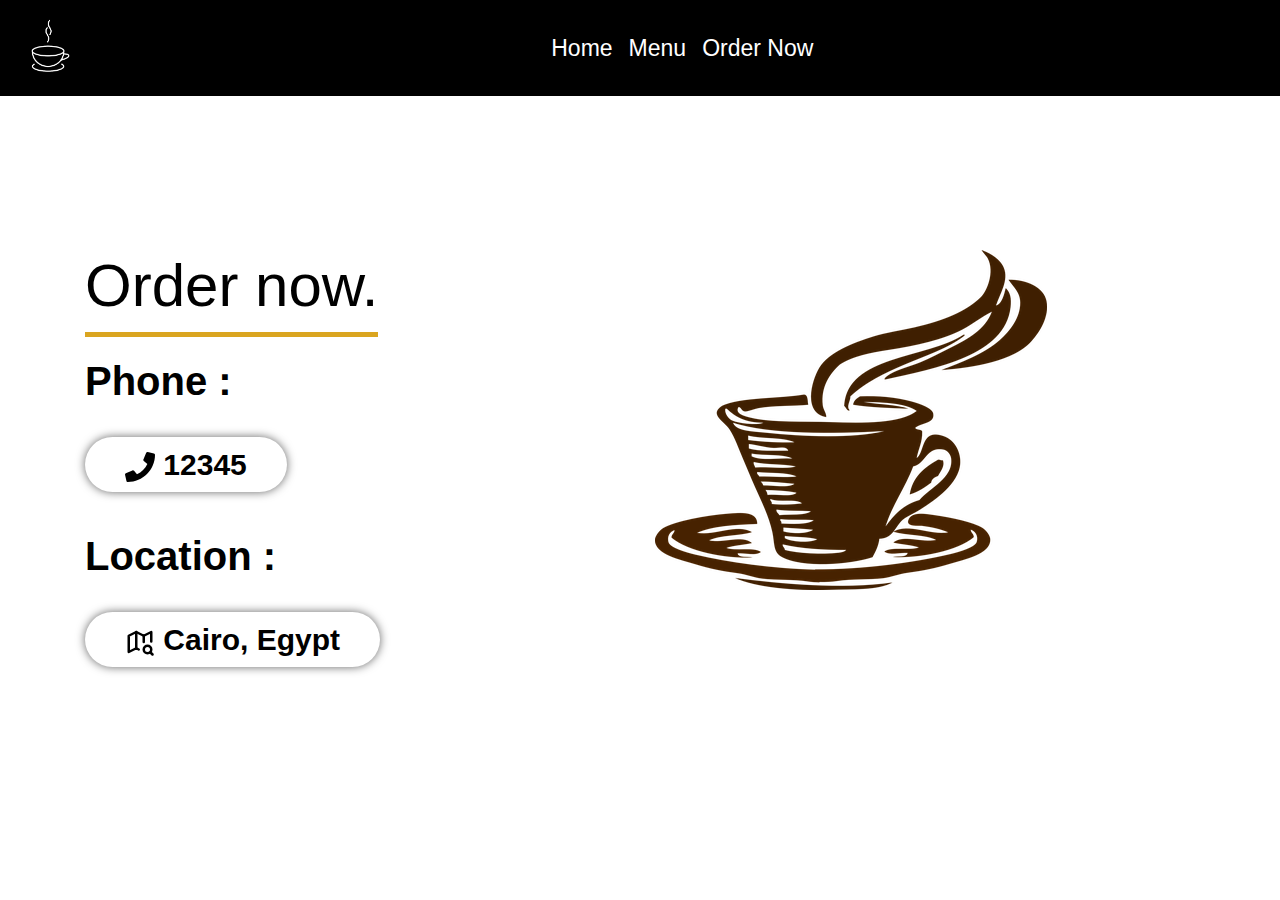
==== order.html @ c19736da "Add files via upload" ====
<!doctype html>
<html lang="en">
  <head>
    <title>Order | Kahwa.</title>
    <!-- Required meta tags -->
    <meta charset="utf-8">
    <meta name="viewport" content="width=device-width, initial-scale=1, shrink-to-fit=no">
    <link rel="stylesheet" href="order.css">
    <link rel="shortcut icon" href="imgs/logo-white.png">
    <!-- Bootstrap CSS -->
    <link rel="stylesheet" href="https://stackpath.bootstrapcdn.com/bootstrap/4.3.1/css/bootstrap.min.css" integrity="sha384-ggOyR0iXCbMQv3Xipma34MD+dH/1fQ784/j6cY/iJTQUOhcWr7x9JvoRxT2MZw1T" crossorigin="anonymous">
  </head>
  <body>
    <nav class="navbar navbar-expand-lg fixed-top" style="background: black;">
        <a class="navbar-brand" href="#"><img src="imgs/logo-white.png" height="70px"></a>
        <button class="navbar-toggler d-lg-none" type="button" data-toggle="collapse" data-target="#collapsibleNavId" aria-controls="collapsibleNavId"
            aria-expanded="false" aria-label="Toggle navigation" style=" outline: none; padding: 0px;">
            <img src="imgs/menu-btn.png" height="50px" style="border: none;">
        </button>
        <div class="collapse navbar-collapse" id="collapsibleNavId">
            <ul class="navbar-nav m-auto mt-2 mt-lg-0">
                <li class="nav-item active">
                    <a class="nav-link" href="index.html">Home <span class="sr-only">(current)</span></a>
                </li>
                <li class="nav-item active">
                    <a class="nav-link" href="menu.html">Menu</a>
                </li>
                <li class="nav-item active">
                    <a class="nav-link" href="order.html">Order Now</a>
                </li>

            </ul>
            
        </div>
      </nav>
      <div class="container" style="margin-top: 250px;">
        <div class="row">
            <div class="col-12 col-md-6"> 
              <h1 style="color: black; font-size: 60px; border-bottom: 5px solid goldenrod; padding-bottom: 10px; margin-bottom: 20px; width: fit-content;">Order now.</h1>
              <h2 style="color: black; font-weight: bold; font-size: 40px;">Phone :</h2> <br>
              <p style=" font-size: 30px; color: black; font-weight: bold; box-shadow: 0 0 10px rgb(0,0,0,0.604); border-radius: 1000px; width: fit-content; padding: 5px 40px;"><svg aria-hidden="true" focusable="false" class="icon" xmlns="http://www.w3.org/2000/svg" viewBox="0 0 512 512" width="1em" height="1em"><!-- Font Awesome Free 5.15.1 by @fontawesome - https://fontawesome.com License - https://fontawesome.com/license/free (Icons: CC BY 4.0, Fonts: SIL OFL 1.1, Code: MIT License) --><path  style="color: goldenrod;" d="M493.4 24.6l-104-24c-11.3-2.6-22.9 3.3-27.5 13.9l-48 112c-4.2 9.8-1.4 21.3 6.9 28l60.6 49.6c-36 76.7-98.9 140.5-177.2 177.2l-49.6-60.6c-6.8-8.3-18.2-11.1-28-6.9l-112 48C3.9 366.5-2 378.1.6 389.4l24 104C27.1 504.2 36.7 512 48 512c256.1 0 464-207.5 464-464 0-11.2-7.7-20.9-18.6-23.4z"/></svg>
              </svg> 12345</p><br>
              <h2 style="color: black; font-weight: bold; font-size: 40px;">Location :</h2> <br>
              <p style=" font-size: 30px; color: black; font-weight: bold; box-shadow: 0 0 10px rgb(0,0,0,0.604); border-radius: 1000px; width: fit-content; padding: 5px 40px;"> <svg xmlns="http://www.w3.org/2000/svg" width="30" height="30" viewBox="0 0 24 24" fill="none" stroke="currentColor" stroke-width="2" stroke-linecap="round" stroke-linejoin="round" class="tabler-icon tabler-icon-map-search"><path d="M11 18l-2 -1l-6 3v-13l6 -3l6 3l6 -3v7.5"></path><path d="M9 4v13"></path><path d="M15 7v5"></path><path d="M18 18m-3 0a3 3 0 1 0 6 0a3 3 0 1 0 -6 0"></path><path d="M20.2 20.2l1.8 1.8"></path>
            </svg> Cairo, Egypt</p>
            </div>
            <div class="col-12 col-md-6">
               <img src="imgs/cafe-or-idk.png" class="img-fluid">
            </div>

        </div>
      </div>
    <!-- Optional JavaScript -->
    <!-- jQuery first, then Popper.js, then Bootstrap JS -->
    <script src="https://code.jquery.com/jquery-3.3.1.slim.min.js" integrity="sha384-q8i/X+965DzO0rT7abK41JStQIAqVgRVzpbzo5smXKp4YfRvH+8abtTE1Pi6jizo" crossorigin="anonymous"></script>
    <script src="https://cdnjs.cloudflare.com/ajax/libs/popper.js/1.14.7/umd/popper.min.js" integrity="sha384-UO2eT0CpHqdSJQ6hJty5KVphtPhzWj9WO1clHTMGa3JDZwrnQq4sF86dIHNDz0W1" crossorigin="anonymous"></script>
    <script src="https://stackpath.bootstrapcdn.com/bootstrap/4.3.1/js/bootstrap.min.js" integrity="sha384-JjSmVgyd0p3pXB1rRibZUAYoIIy6OrQ6VrjIEaFf/nJGzIxFDsf4x0xIM+B07jRM" crossorigin="anonymous"></script>
  </body>
</html>
---- order.css ----
.banner {
    background: linear-gradient(rgba(0,0,0,0.5),rgba(0,0,0,0.5)),  url(imgs/main-bg.jpg);
    width: 100%;
    height: 120vh;
    background-position: center;
    background-size: cover;
}

.nav-item .nav-link {
    font-size: 23px;
    font-weight: 500;
    color: white;
    transition: 0.5s;
}

.nav-item .nav-link:hover {
    color: goldenrod;
}

.item-1:hover {
    box-shadow: 8px 10px 0 black;
    transition: 0.5s;
    cursor: pointer;
}

.item-1 {
    box-shadow: 0 0 0 black;
    transition: 0.5s;
    cursor: pointer;
}

.btn {
    box-shadow: 0 0 0 black;
    transition: 0.5s;
    cursor: pointer;
}
.btn:hover {
    box-shadow: 8px 10px 0 black;
    transition: 0.5s;
    cursor: pointer;
}

html {
    scroll-behavior: smooth;
}

.banner-2 {
    background: rgb(255, 238, 172);
    width: 100%;
    height: 100vh;
    background-position: center;
    background-size: cover;
}

.blackidk {
    background: black;
    color: white;
    opacity: 100%;
    text-align: center;
    padding: 8px;
    margin-top: 50px;
   }

   .blackidk p {
    font-family:'Trebuchet MS', 'Lucida Sans Unicode', 'Lucida Grande', 'Lucida Sans', Arial, sans-serif;
    opacity: 50%;
   }

   .blackidk img {
    height: 35px;
    margin-right: 5px;
    margin-bottom: 3px;
    transform: translateY(15%);
    cursor: pointer;
}
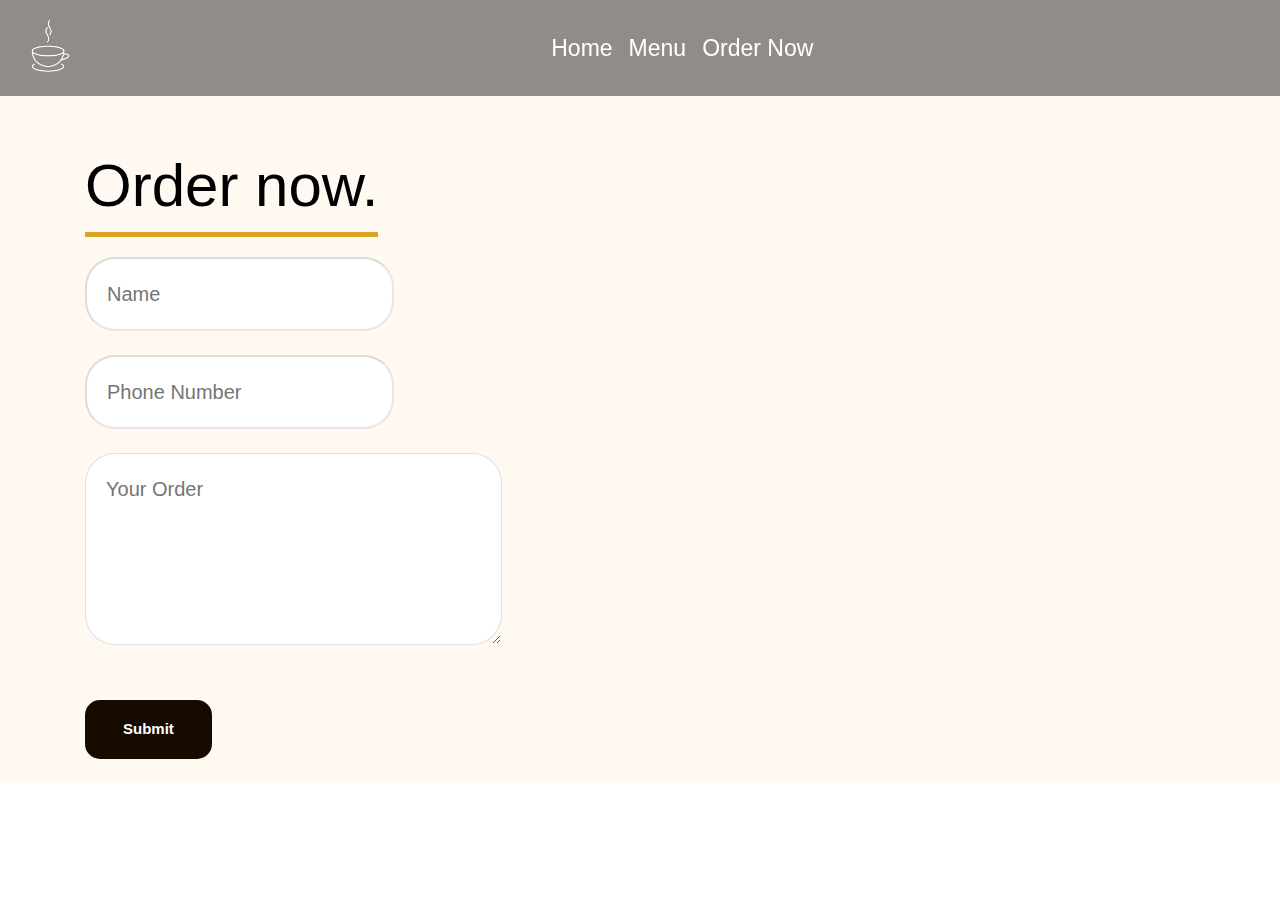
==== commit ea6b5e3b: "Add files via upload" ====
--- a/order.html
+++ b/order.html
@@ -11,7 +11,9 @@
     <link rel="stylesheet" href="https://stackpath.bootstrapcdn.com/bootstrap/4.3.1/css/bootstrap.min.css" integrity="sha384-ggOyR0iXCbMQv3Xipma34MD+dH/1fQ784/j6cY/iJTQUOhcWr7x9JvoRxT2MZw1T" crossorigin="anonymous">
   </head>
   <body>
-    <nav class="navbar navbar-expand-lg fixed-top" style="background: black;">
+    <div class="banner">
+      <div class="container">
+    <nav class="navbar navbar-expand-lg fixed-top" style="background: rgba(0, 0, 0, 0.437);;">
         <a class="navbar-brand" href="#"><img src="imgs/logo-white.png" height="70px"></a>
         <button class="navbar-toggler d-lg-none" type="button" data-toggle="collapse" data-target="#collapsibleNavId" aria-controls="collapsibleNavId"
             aria-expanded="false" aria-label="Toggle navigation" style=" outline: none; padding: 0px;">
@@ -33,23 +35,20 @@
             
         </div>
       </nav>
-      <div class="container" style="margin-top: 250px;">
+      
         <div class="row">
-            <div class="col-12 col-md-6"> 
+            <div class="col-12 col-md-6"  style="padding-top: 150px;"> 
               <h1 style="color: black; font-size: 60px; border-bottom: 5px solid goldenrod; padding-bottom: 10px; margin-bottom: 20px; width: fit-content;">Order now.</h1>
-              <h2 style="color: black; font-weight: bold; font-size: 40px;">Phone :</h2> <br>
-              <p style=" font-size: 30px; color: black; font-weight: bold; box-shadow: 0 0 10px rgb(0,0,0,0.604); border-radius: 1000px; width: fit-content; padding: 5px 40px;"><svg aria-hidden="true" focusable="false" class="icon" xmlns="http://www.w3.org/2000/svg" viewBox="0 0 512 512" width="1em" height="1em"><!-- Font Awesome Free 5.15.1 by @fontawesome - https://fontawesome.com License - https://fontawesome.com/license/free (Icons: CC BY 4.0, Fonts: SIL OFL 1.1, Code: MIT License) --><path  style="color: goldenrod;" d="M493.4 24.6l-104-24c-11.3-2.6-22.9 3.3-27.5 13.9l-48 112c-4.2 9.8-1.4 21.3 6.9 28l60.6 49.6c-36 76.7-98.9 140.5-177.2 177.2l-49.6-60.6c-6.8-8.3-18.2-11.1-28-6.9l-112 48C3.9 366.5-2 378.1.6 389.4l24 104C27.1 504.2 36.7 512 48 512c256.1 0 464-207.5 464-464 0-11.2-7.7-20.9-18.6-23.4z"/></svg>
-              </svg> 12345</p><br>
-              <h2 style="color: black; font-weight: bold; font-size: 40px;">Location :</h2> <br>
-              <p style=" font-size: 30px; color: black; font-weight: bold; box-shadow: 0 0 10px rgb(0,0,0,0.604); border-radius: 1000px; width: fit-content; padding: 5px 40px;"> <svg xmlns="http://www.w3.org/2000/svg" width="30" height="30" viewBox="0 0 24 24" fill="none" stroke="currentColor" stroke-width="2" stroke-linecap="round" stroke-linejoin="round" class="tabler-icon tabler-icon-map-search"><path d="M11 18l-2 -1l-6 3v-13l6 -3l6 3l6 -3v7.5"></path><path d="M9 4v13"></path><path d="M15 7v5"></path><path d="M18 18m-3 0a3 3 0 1 0 6 0a3 3 0 1 0 -6 0"></path><path d="M20.2 20.2l1.8 1.8"></path>
-            </svg> Cairo, Egypt</p>
-            </div>
-            <div class="col-12 col-md-6">
-               <img src="imgs/cafe-or-idk.png" class="img-fluid">
-            </div>
+              <form action="thanks.html" method="get">
+                <input type="text" name="name" id="name" placeholder="Name" style="font-size: 20px; padding: 20px; border-color: rgba(43, 21, 21, 0.136); border-radius: 30px;" required><br><br>
+                <input type="number" name="name" id="name" placeholder="Phone Number" style="font-size: 20px; padding: 20px;  border-color: rgba(43, 21, 21, 0.136); border-radius: 30px;" required><br><br>
+                <textarea name="" id="" cols="30" rows="5" placeholder="Your Order" style="font-size: 20px; padding: 20px;  border-color: rgba(43, 21, 21, 0.136); border-radius: 30px;" required></textarea><br><br><br>
+                <input type="submit" href="" class="damn-btn"><br><br>
+            </form>
 
         </div>
       </div>
+    </div>
     <!-- Optional JavaScript -->
     <!-- jQuery first, then Popper.js, then Bootstrap JS -->
     <script src="https://code.jquery.com/jquery-3.3.1.slim.min.js" integrity="sha384-q8i/X+965DzO0rT7abK41JStQIAqVgRVzpbzo5smXKp4YfRvH+8abtTE1Pi6jizo" crossorigin="anonymous"></script>
--- a/order.css
+++ b/order.css
@@ -1,9 +1,5 @@
 .banner {
-    background: linear-gradient(rgba(0,0,0,0.5),rgba(0,0,0,0.5)),  url(imgs/main-bg.jpg);
-    width: 100%;
-    height: 120vh;
-    background-position: center;
-    background-size: cover;
+ background-color: rgb(255, 249, 241);
 }
 
 .nav-item .nav-link {
@@ -72,4 +68,23 @@
     margin-bottom: 3px;
     transform: translateY(15%);
     cursor: pointer;
-}+}
+
+.damn-btn {
+    background: rgb(23, 11, 0);
+    padding: 15px 35px;
+    color: white;
+    border-radius: 15px;
+    font-size: 15px;
+    font-weight: 600;
+    text-decoration: none;
+    transition: 0.5s;
+    transform-origin: left;
+    border: rgb(23, 11, 0) 3px solid;
+  }
+
+  .damn-btn:hover {
+    background: transparent;
+    text-decoration: none;
+    color: rgb(23, 11, 0);
+  }